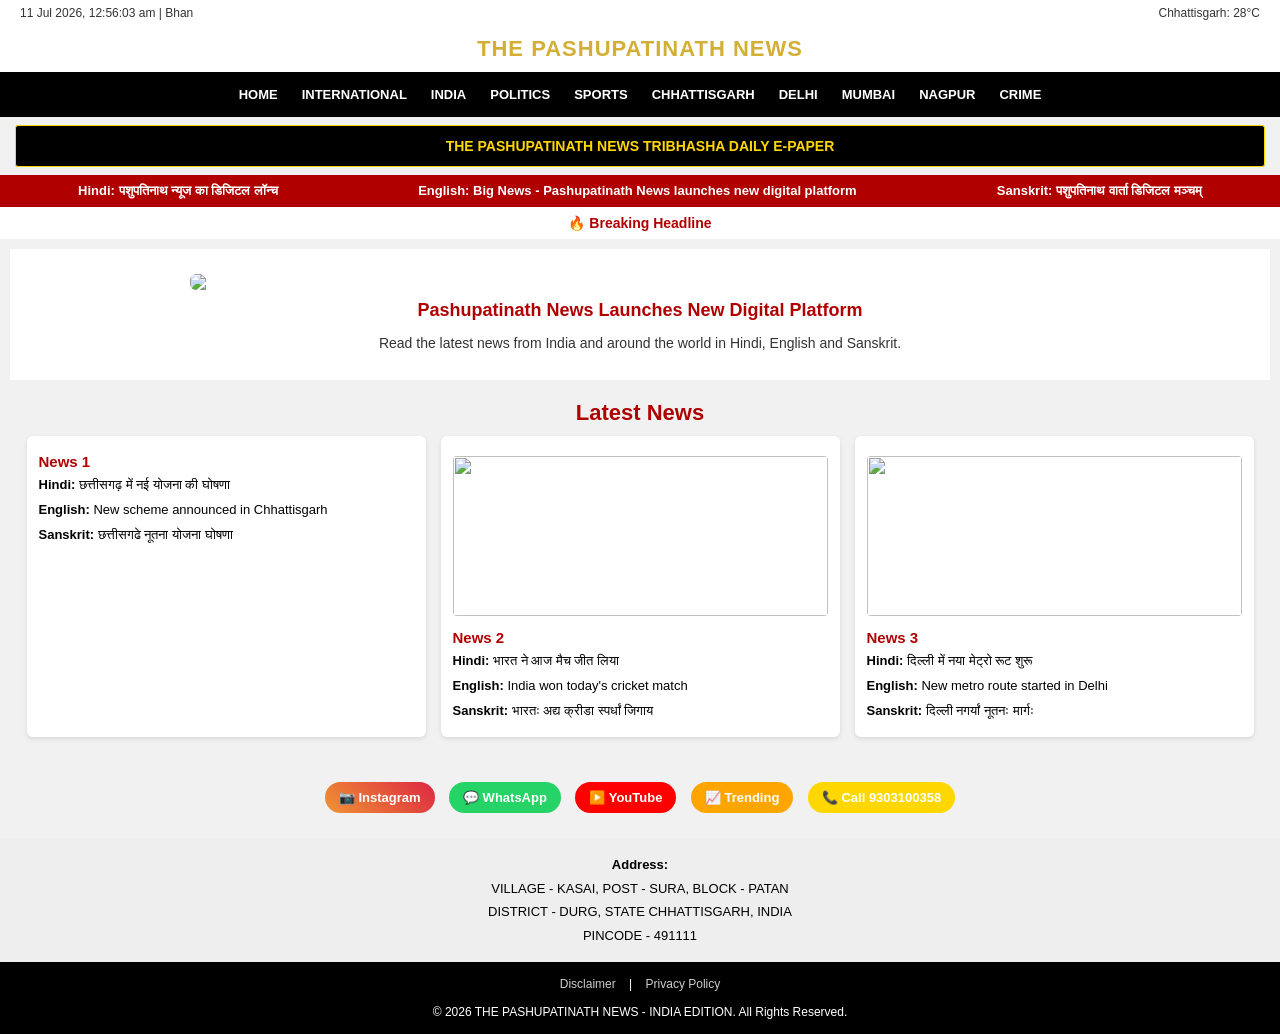
==== index.html @ 14a07876 "Refactor HTML structure and styles for news site" ====
<!DOCTYPE html>
<html lang="hi">
<head>
<meta charset="UTF-8">
<meta name="viewport" content="width=device-width, initial-scale=1.0">
<title>THE PASHUPATINATH NEWS</title>
<style>
body{margin:0; font-family:Arial, sans-serif; background:#f1f1f1;}
.top-bar{display:flex; justify-content:space-between; padding:6px 20px; font-size:12px; background:#fff; color:#333;}
.logo-bar{text-align:center; padding:10px; background:#fff;}
.logo{color:#D4AF37; font-weight:900; font-size:22px; letter-spacing:1px;}
.navbar{background:#000; display:flex; justify-content:center; flex-wrap:wrap; padding:5px 0;}
.navbar a{color:#fff; padding:10px 12px; text-decoration:none; font-size:13px; font-weight:bold;}
.navbar a:hover{background:#333;}

/* YE HI E-PAPER BUTTON HAI */
.epaper-btn{background:#000; color:#FFD700; text-align:center; padding:12px; margin:8px 15px; font-weight:bold; font-size:14px; border-radius:3px; cursor:pointer; text-decoration:none; display:block; border:1px solid #FFD700;}
.epaper-btn:hover{background:#222;}

.ticker{background:#B00000; color:#fff; padding:8px; display:flex; justify-content:space-around; font-size:13px; font-weight:bold; overflow:hidden;}
.breaking{background:#fff; text-align:center; padding:8px; font-weight:bold; color:#B00000; font-size:14px;}
.main-section{text-align:center; padding:15px; background:#fff; margin:10px;}
.main-img{width:95%; max-width:900px; margin:10px auto; display:block; border-radius:6px;}
.main-title{color:#B00000; font-size:18px; font-weight:bold; margin:10px 0;}
.main-desc{font-size:14px; color:#333;}

.latest-head{text-align:center; color:#B00000; font-size:22px; margin:20px 0 10px; font-weight:bold;}
.news-grid{display:flex; gap:15px; padding:0 15px 20px; flex-wrap:wrap; justify-content:center;}
.news-card{background:#fff; width:30%; min-width:280px; padding:12px; border-radius:6px; box-shadow:0 2px 5px rgba(0,0,0,0.1);}
.news-card h4{color:#B00000; margin:5px 0; font-size:15px;}
.news-card img{width:100%; height:160px; object-fit:cover; border-radius:4px; margin:8px 0;}
.news-card p{font-size:13px; line-height:1.6; margin:4px 0;}

.social-btns{text-align:center; margin:20px 0;}
.social-btns a{display:inline-block; margin:5px; padding:8px 14px; border-radius:20px; text-decoration:none; font-size:13px; color:#fff; font-weight:bold;}
.btn-insta{background:linear-gradient(45deg,#f09433,#dc2743);}
.btn-whatsapp{background:#25D366;}
.btn-youtube{background:#FF0000;}
.btn-trending{background:#FFA500; color:#000;}
.btn-call{background:#FFD700; color:#000;}

.address{background:#eee; text-align:center; padding:15px; font-size:13px; line-height:1.8;}
.footer{background:#000; color:#fff; text-align:center; padding:15px; font-size:12px;}
.footer a{color:#ccc; margin:0 10px; text-decoration:none;}
.footer a:hover{color:#fff;}
</style>
</head>
<body>

<div class="top-bar">
  <span>11 Jul 2026, 12:56:03 am | Bhan</span>
  <span>Chhattisgarh: 28°C</span>
</div>

<div class="logo-bar">
  <div class="logo">THE PASHUPATINATH NEWS</div>
</div>

<div class="navbar">
  <a href="#">HOME</a><a href="#">INTERNATIONAL</a><a href="#">INDIA</a><a href="#">POLITICS</a>
  <a href="#">SPORTS</a><a href="#">CHHATTISGARH</a><a href="#">DELHI</a><a href="#">MUMBAI</a>
  <a href="#">NAGPUR</a><a href="#">CRIME</a>
</div>

<!-- YAHI BUTTON HAI - ISSE EPAPER.HTML KHULEGA -->
<a href="epaper.html" class="epaper-btn">THE PASHUPATINATH NEWS TRIBHASHA DAILY E-PAPER</a>

<div class="ticker">
  <span>Hindi: पशुपतिनाथ न्यूज का डिजिटल लॉन्च</span>
  <span>English: Big News - Pashupatinath News launches new digital platform</span>
  <span>Sanskrit: पशुपतिनाथ वार्ता डिजिटल मञ्चम्</span>
</div>

<div class="breaking">🔥 Breaking Headline</div>

<div class="main-section">
  <img src="https://images.unsplash.com/photo-1447752875215-b2761acb3c5d?w=1200" class="main-img">
  <div class="main-title">Pashupatinath News Launches New Digital Platform</div>
  <p class="main-desc">Read the latest news from India and around the world in Hindi, English and Sanskrit.</p>
</div>

<div class="latest-head">Latest News</div>

<div class="news-grid">
  <div class="news-card">
    <h4>News 1</h4>
    <p><b>Hindi:</b> छत्तीसगढ़ में नई योजना की घोषणा</p>
    <p><b>English:</b> New scheme announced in Chhattisgarh</p>
    <p><b>Sanskrit:</b> छत्तीसगढे नूतना योजना घोषणा</p>
  </div>
  <div class="news-card">
    <img src="https://images.unsplash.com/photo-1461896836934-ffe607ba8211?w=600">
    <h4>News 2</h4>
    <p><b>Hindi:</b> भारत ने आज मैच जीत लिया</p>
    <p><b>English:</b> India won today's cricket match</p>
    <p><b>Sanskrit:</b> भारतः अद्य क्रीडा स्पर्धां जिगाय</p>
  </div>
  <div class="news-card">
    <img src="https://images.unsplash.com/photo-1486406146926-c627a92ad1ab?w=600">
    <h4>News 3</h4>
    <p><b>Hindi:</b> दिल्ली में नया मेट्रो रूट शुरू</p>
    <p><b>English:</b> New metro route started in Delhi</p>
    <p><b>Sanskrit:</b> दिल्ली नगर्यां नूतनः मार्गः</p>
  </div>
</div>

<div class="social-btns">
  <a href="https://www.instagram.com/aayush_vaishnav_1?igsh=Mm8yZXpuZ2l0c2pl" target="_blank" class="btn-insta">📷 Instagram</a>
  <a href="https://wa.me/919303100358" target="_blank" class="btn-whatsapp">💬 WhatsApp</a>
  <a href="https://youtube.com/@newsman-view?si=Nh7IP-4LoLaK4CqS" target="_blank" class="btn-youtube">▶️ YouTube</a>
  <a href="#" class="btn-trending">📈 Trending</a>
  <a href="tel:9303100358" class="btn-call">📞 Call 9303100358</a>
</div>

<div class="address">
  <b>Address:</b><br>
  VILLAGE - KASAI, POST - SURA, BLOCK - PATAN<br>
  DISTRICT - DURG, STATE CHHATTISGARH, INDIA<br>
  PINCODE - 491111
</div>

<div class="footer">
  <a href="#">Disclaimer</a> | <a href="#">Privacy Policy</a><br><br>
  © 2026 THE PASHUPATINATH NEWS - INDIA EDITION. All Rights Reserved.
</div>

</body>
</html>
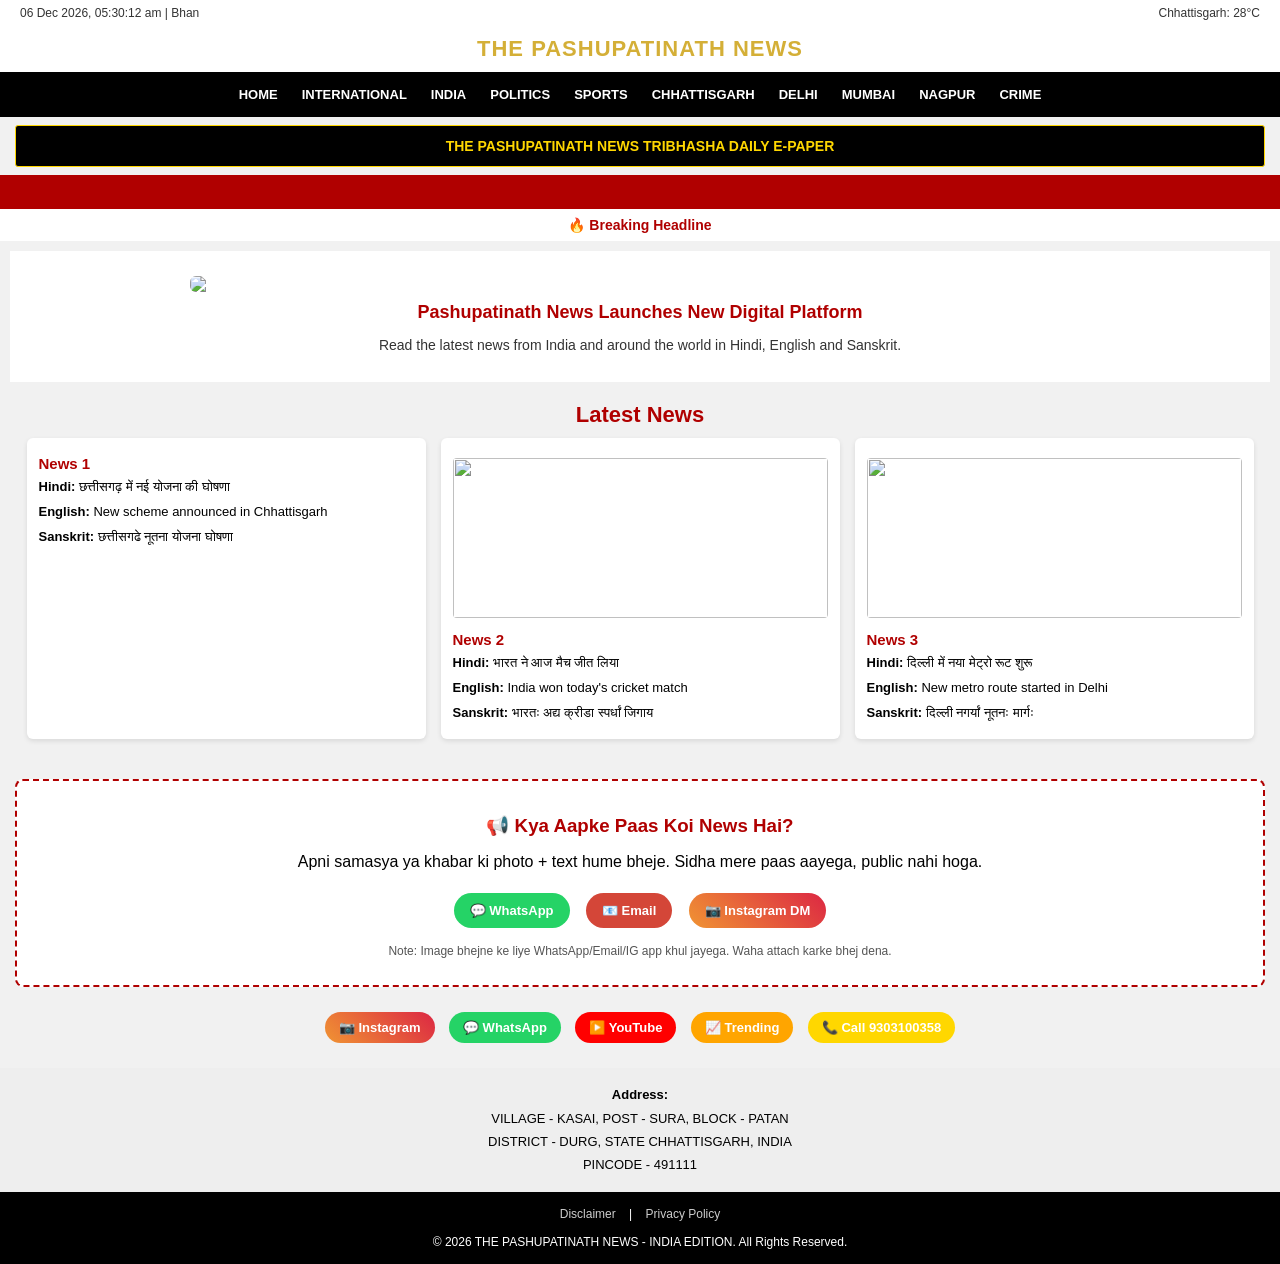
==== commit 3016aa24: "Refactor comments and add news tip section Updated comments and added a new tip section for news sub" ====
--- a/index.html
+++ b/index.html
@@ -13,11 +13,16 @@
 .navbar a{color:#fff; padding:10px 12px; text-decoration:none; font-size:13px; font-weight:bold;}
 .navbar a:hover{background:#333;}
 
-/* YE HI E-PAPER BUTTON HAI */
+/* E-PAPER BUTTON */
 .epaper-btn{background:#000; color:#FFD700; text-align:center; padding:12px; margin:8px 15px; font-weight:bold; font-size:14px; border-radius:3px; cursor:pointer; text-decoration:none; display:block; border:1px solid #FFD700;}
 .epaper-btn:hover{background:#222;}
 
-.ticker{background:#B00000; color:#fff; padding:8px; display:flex; justify-content:space-around; font-size:13px; font-weight:bold; overflow:hidden;}
+/* TICKER SLIDING */
+.ticker-wrap{background:#B00000; color:#fff; padding:8px; overflow:hidden; white-space:nowrap;}
+.ticker{ display:inline-block; padding-left:100%; animation:scroll 25s linear infinite;}
+@keyframes scroll{0%{transform:translate(0,0);}100%{transform:translate(-100%,0);}}
+.ticker span{margin:0 40px; font-size:13px; font-weight:bold;}
+
 .breaking{background:#fff; text-align:center; padding:8px; font-weight:bold; color:#B00000; font-size:14px;}
 .main-section{text-align:center; padding:15px; background:#fff; margin:10px;}
 .main-img{width:95%; max-width:900px; margin:10px auto; display:block; border-radius:6px;}
@@ -31,6 +36,15 @@
 .news-card img{width:100%; height:160px; object-fit:cover; border-radius:4px; margin:8px 0;}
 .news-card p{font-size:13px; line-height:1.6; margin:4px 0;}
 
+/* NEW TIP SECTION */
+.tip-box{background:#fff; margin:20px 15px; padding:15px; border:2px dashed #B00000; border-radius:8px; text-align:center;}
+.tip-box h3{color:#B00000; margin-bottom:10px;}
+.tip-btns a{display:inline-block; margin:6px; padding:10px 16px; border-radius:25px; text-decoration:none; font-weight:bold; font-size:13px; color:#fff;}
+.tip-whatsapp{background:#25D366;}
+.tip-email{background:#D44638;}
+.tip-insta{background:linear-gradient(45deg,#f09433,#dc2743);}
+.tip-note{font-size:12px; color:#555; margin-top:10px;}
+
 .social-btns{text-align:center; margin:20px 0;}
 .social-btns a{display:inline-block; margin:5px; padding:8px 14px; border-radius:20px; text-decoration:none; font-size:13px; color:#fff; font-weight:bold;}
 .btn-insta{background:linear-gradient(45deg,#f09433,#dc2743);}
@@ -42,13 +56,12 @@
 .address{background:#eee; text-align:center; padding:15px; font-size:13px; line-height:1.8;}
 .footer{background:#000; color:#fff; text-align:center; padding:15px; font-size:12px;}
 .footer a{color:#ccc; margin:0 10px; text-decoration:none;}
-.footer a:hover{color:#fff;}
 </style>
 </head>
 <body>
 
 <div class="top-bar">
-  <span>11 Jul 2026, 12:56:03 am | Bhan</span>
+  <span id="live-time">Loading...</span>
   <span>Chhattisgarh: 28°C</span>
 </div>
 
@@ -62,13 +75,16 @@
   <a href="#">NAGPUR</a><a href="#">CRIME</a>
 </div>
 
-<!-- YAHI BUTTON HAI - ISSE EPAPER.HTML KHULEGA -->
+<!-- E-PAPER BUTTON - YE EPAPER.HTML KHOLEGA -->
 <a href="epaper.html" class="epaper-btn">THE PASHUPATINATH NEWS TRIBHASHA DAILY E-PAPER</a>
 
-<div class="ticker">
-  <span>Hindi: पशुपतिनाथ न्यूज का डिजिटल लॉन्च</span>
-  <span>English: Big News - Pashupatinath News launches new digital platform</span>
-  <span>Sanskrit: पशुपतिनाथ वार्ता डिजिटल मञ्चम्</span>
+<!-- SLIDING TICKER -->
+<div class="ticker-wrap">
+  <div class="ticker">
+    <span>Hindi: पशुपतिनाथ न्यूज का डिजिटल लॉन्च</span>
+    <span>English: Big News - Pashupatinath News launches new digital platform</span>
+    <span>Sanskrit: पशुपतिनाथ वार्ता डिजिटल मञ्चम्</span>
+  </div>
 </div>
 
 <div class="breaking">🔥 Breaking Headline</div>
@@ -104,6 +120,18 @@
   </div>
 </div>
 
+<!-- NEW TIP/NEWS SECTION -->
+<div class="tip-box">
+  <h3>📢 Kya Aapke Paas Koi News Hai?</h3>
+  <p>Apni samasya ya khabar ki photo + text hume bheje. Sidha mere paas aayega, public nahi hoga.</p>
+  <div class="tip-btns">
+    <a href="https://wa.me/919303100358?text=Namaste%20Sir,%20Mere%20paas%20ek%20khabar/problem%20hai:" target="_blank" class="tip-whatsapp">💬 WhatsApp</a>
+    <a href="mailto:aklove012016@gmail.com?subject=News Tip for Pashupatinath News" class="tip-email">📧 Email</a>
+    <a href="https://www.instagram.com/aayush_vaishnav_1?igsh=Mm8yZXpuZ2l0c2pl" target="_blank" class="tip-insta">📷 Instagram DM</a>
+  </div>
+  <p class="tip-note">Note: Image bhejne ke liye WhatsApp/Email/IG app khul jayega. Waha attach karke bhej dena.</p>
+</div>
+
 <div class="social-btns">
   <a href="https://www.instagram.com/aayush_vaishnav_1?igsh=Mm8yZXpuZ2l0c2pl" target="_blank" class="btn-insta">📷 Instagram</a>
   <a href="https://wa.me/919303100358" target="_blank" class="btn-whatsapp">💬 WhatsApp</a>
@@ -124,5 +152,16 @@
   © 2026 THE PASHUPATINATH NEWS - INDIA EDITION. All Rights Reserved.
 </div>
 
+<script>
+// LIVE TIME
+function updateTime(){
+  const now = new Date();
+  const options = { day: '2-digit', month: 'short', year: 'numeric', hour: '2-digit', minute:'2-digit', second:'2-digit', hour12:true };
+  document.getElementById('live-time').innerText = now.toLocaleString('en-IN', options) + ' | Bhan';
+}
+setInterval(updateTime, 1000);
+updateTime();
+</script>
+
 </body>
 </html>
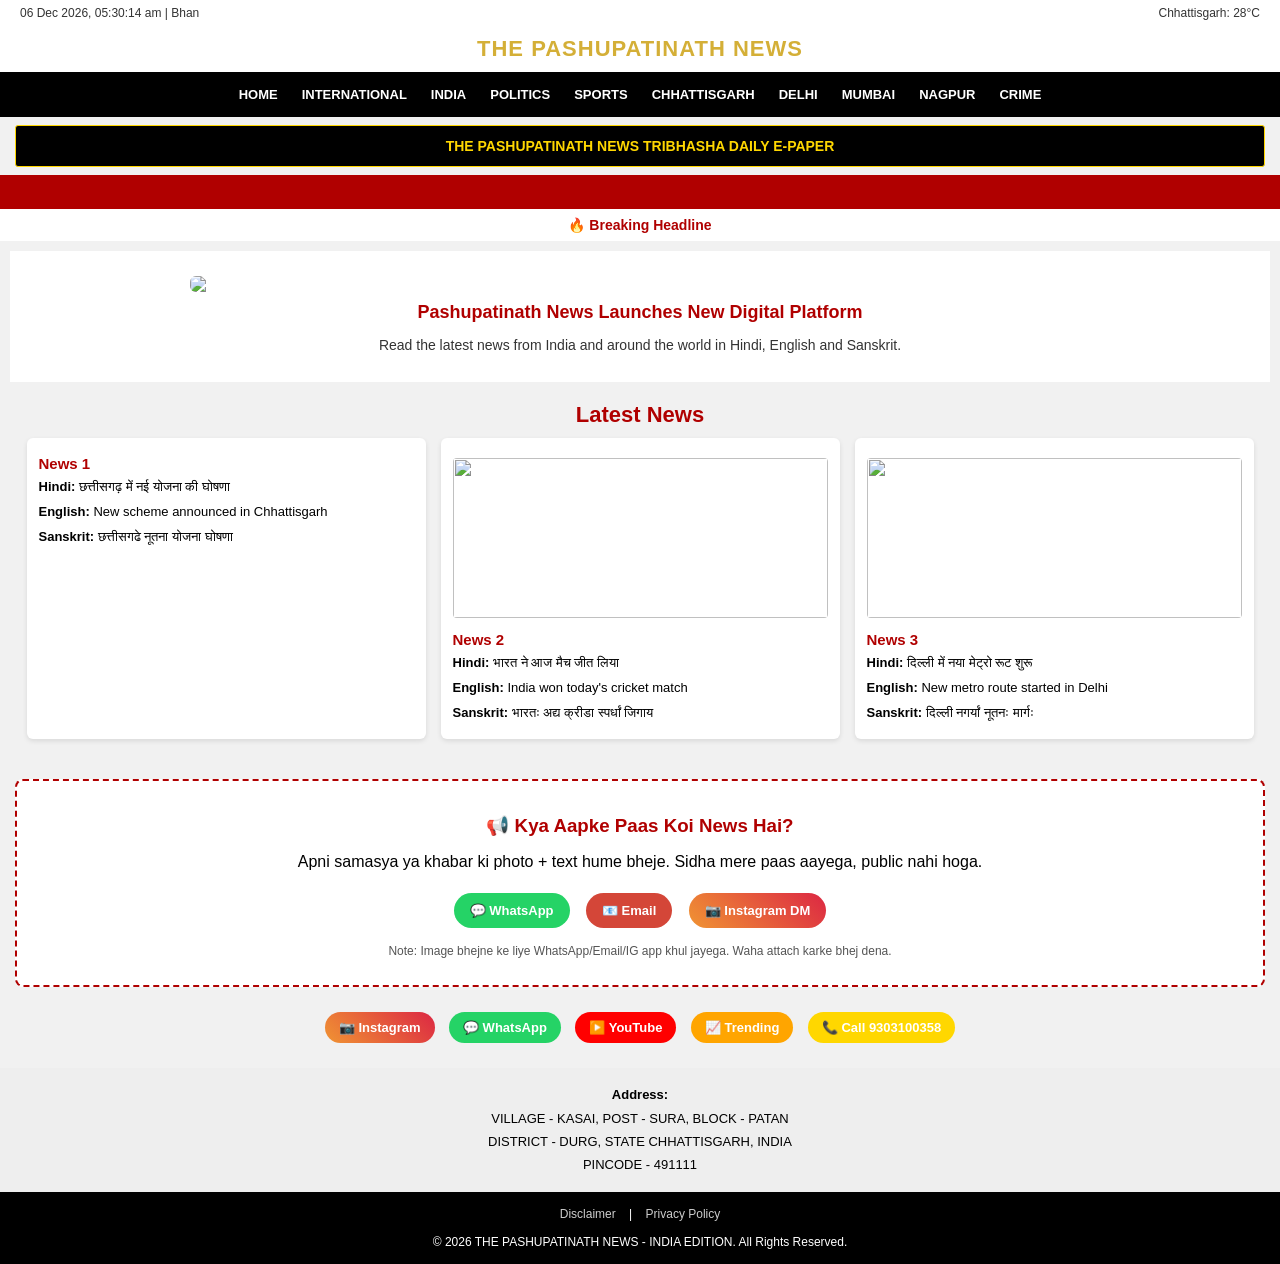
==== commit 9a1483fb: "Enhance OG tags and update sliding ticker content Updated the OG tags for better link previews and m" ====
--- a/index.html
+++ b/index.html
@@ -4,6 +4,17 @@
 <meta charset="UTF-8">
 <meta name="viewport" content="width=device-width, initial-scale=1.0">
 <title>THE PASHUPATINATH NEWS</title>
+
+<!-- ===== OG TAGS FOR LINK PREVIEW ===== -->
+<meta property="og:site_name" content="THE PASHUPATINATH NEWS" />
+<meta property="og:title" content="THE PASHUPATINATH NEWS - Hindi, English, Sanskrit" />
+<meta property="og:description" content="राष्ट्र एवं सच के प्रति समर्पित | Committed to Nation & Truth | राष्ट्रस्य सत्यस्य च प्रति समर्पितः" />
+<meta property="og:image" content="https://pashupatinath-news.github.io/thepashupatinathnews/images/logo-og.jpg" />
+<meta property="og:url" content="https://pashupatinath-news.github.io/thepashupatinathnews/" />
+<meta property="og:type" content="website" />
+<meta name="twitter:card" content="summary_large_image" />
+<!-- ==================================== -->
+
 <style>
 body{margin:0; font-family:Arial, sans-serif; background:#f1f1f1;}
 .top-bar{display:flex; justify-content:space-between; padding:6px 20px; font-size:12px; background:#fff; color:#333;}
@@ -81,9 +92,9 @@
 <!-- SLIDING TICKER -->
 <div class="ticker-wrap">
   <div class="ticker">
-    <span>Hindi: पशुपतिनाथ न्यूज का डिजिटल लॉन्च</span>
-    <span>English: Big News - Pashupatinath News launches new digital platform</span>
-    <span>Sanskrit: पशुपतिनाथ वार्ता डिजिटल मञ्चम्</span>
+    <span>Hindi: द पशुपतिनाथ न्यूज का शुभारंभ - राष्ट्र एवं सच के प्रति समर्पित</span>
+    <span>English: Launch of The Pashupatinath News - Committed to Nation & Truth</span>
+    <span>Sanskrit: द पशुपतिनाथ वार्ता शुभारम्भः - राष्ट्रस्य सत्यस्य च प्रति समर्पितः</span>
   </div>
 </div>
 
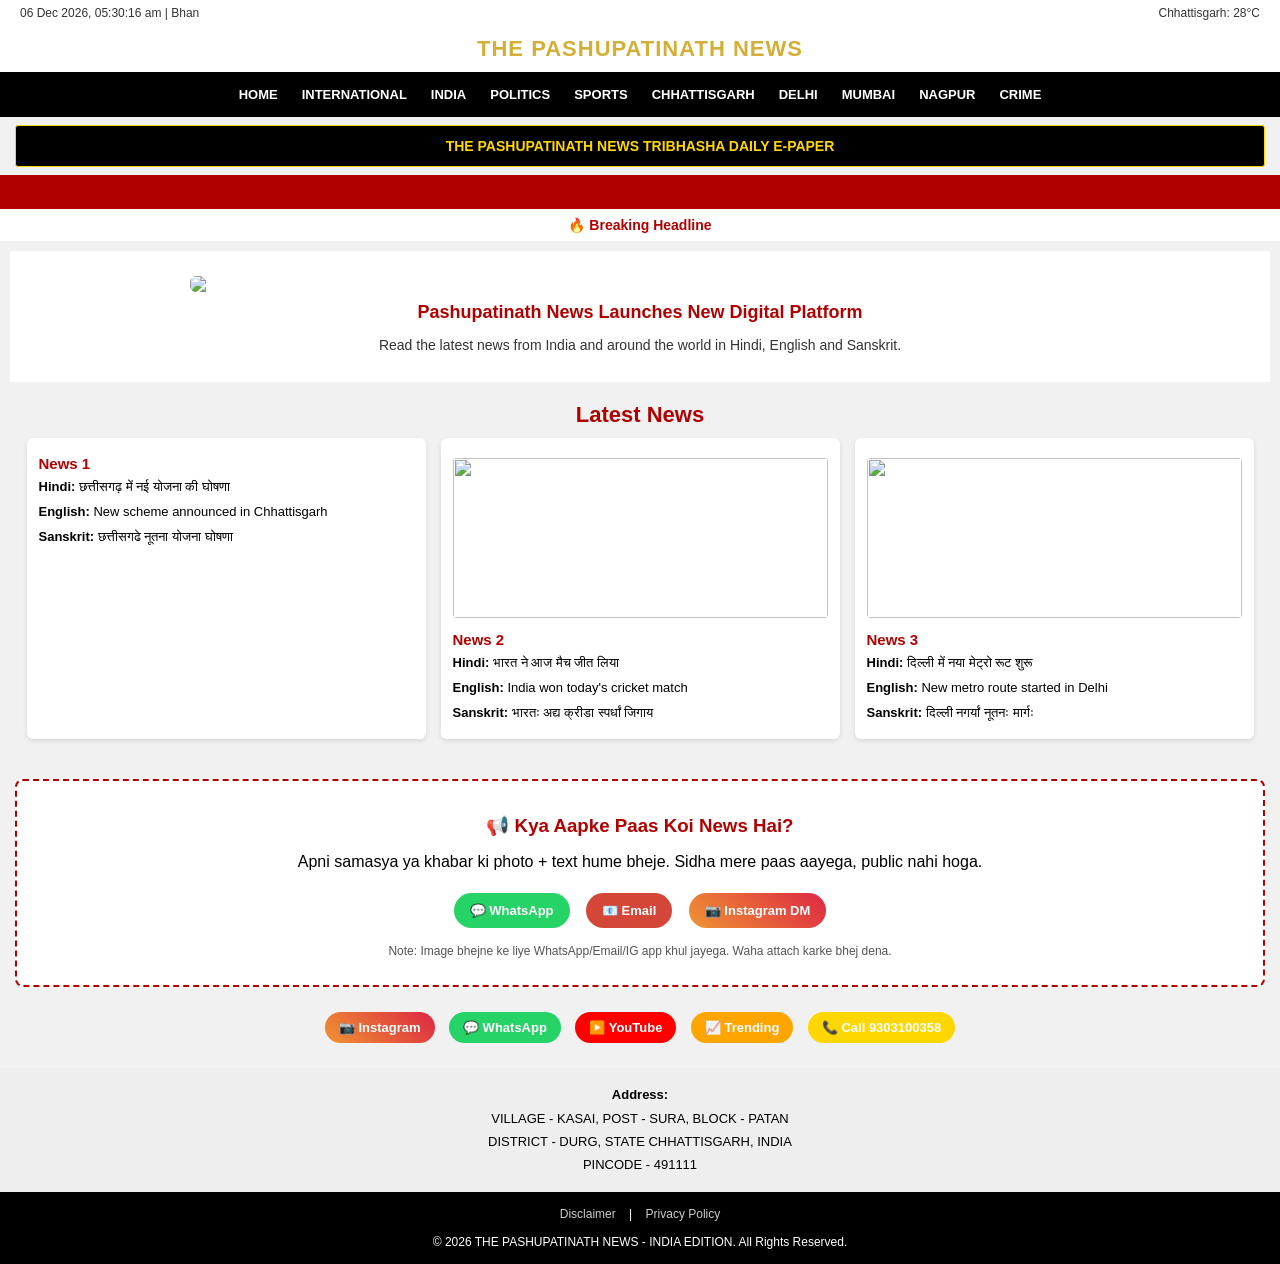
==== commit ba44974a: "Update Open Graph image URL in index.html" ====
--- a/index.html
+++ b/index.html
@@ -9,7 +9,7 @@
 <meta property="og:site_name" content="THE PASHUPATINATH NEWS" />
 <meta property="og:title" content="THE PASHUPATINATH NEWS - Hindi, English, Sanskrit" />
 <meta property="og:description" content="राष्ट्र एवं सच के प्रति समर्पित | Committed to Nation & Truth | राष्ट्रस्य सत्यस्य च प्रति समर्पितः" />
-<meta property="og:image" content="https://pashupatinath-news.github.io/thepashupatinathnews/images/logo-og.jpg" />
+<meta property="og:image" content="https://pashupatinath-news.github.io/thepashupatinathnews/logo-og.jpg" />
 <meta property="og:url" content="https://pashupatinath-news.github.io/thepashupatinathnews/" />
 <meta property="og:type" content="website" />
 <meta name="twitter:card" content="summary_large_image" />
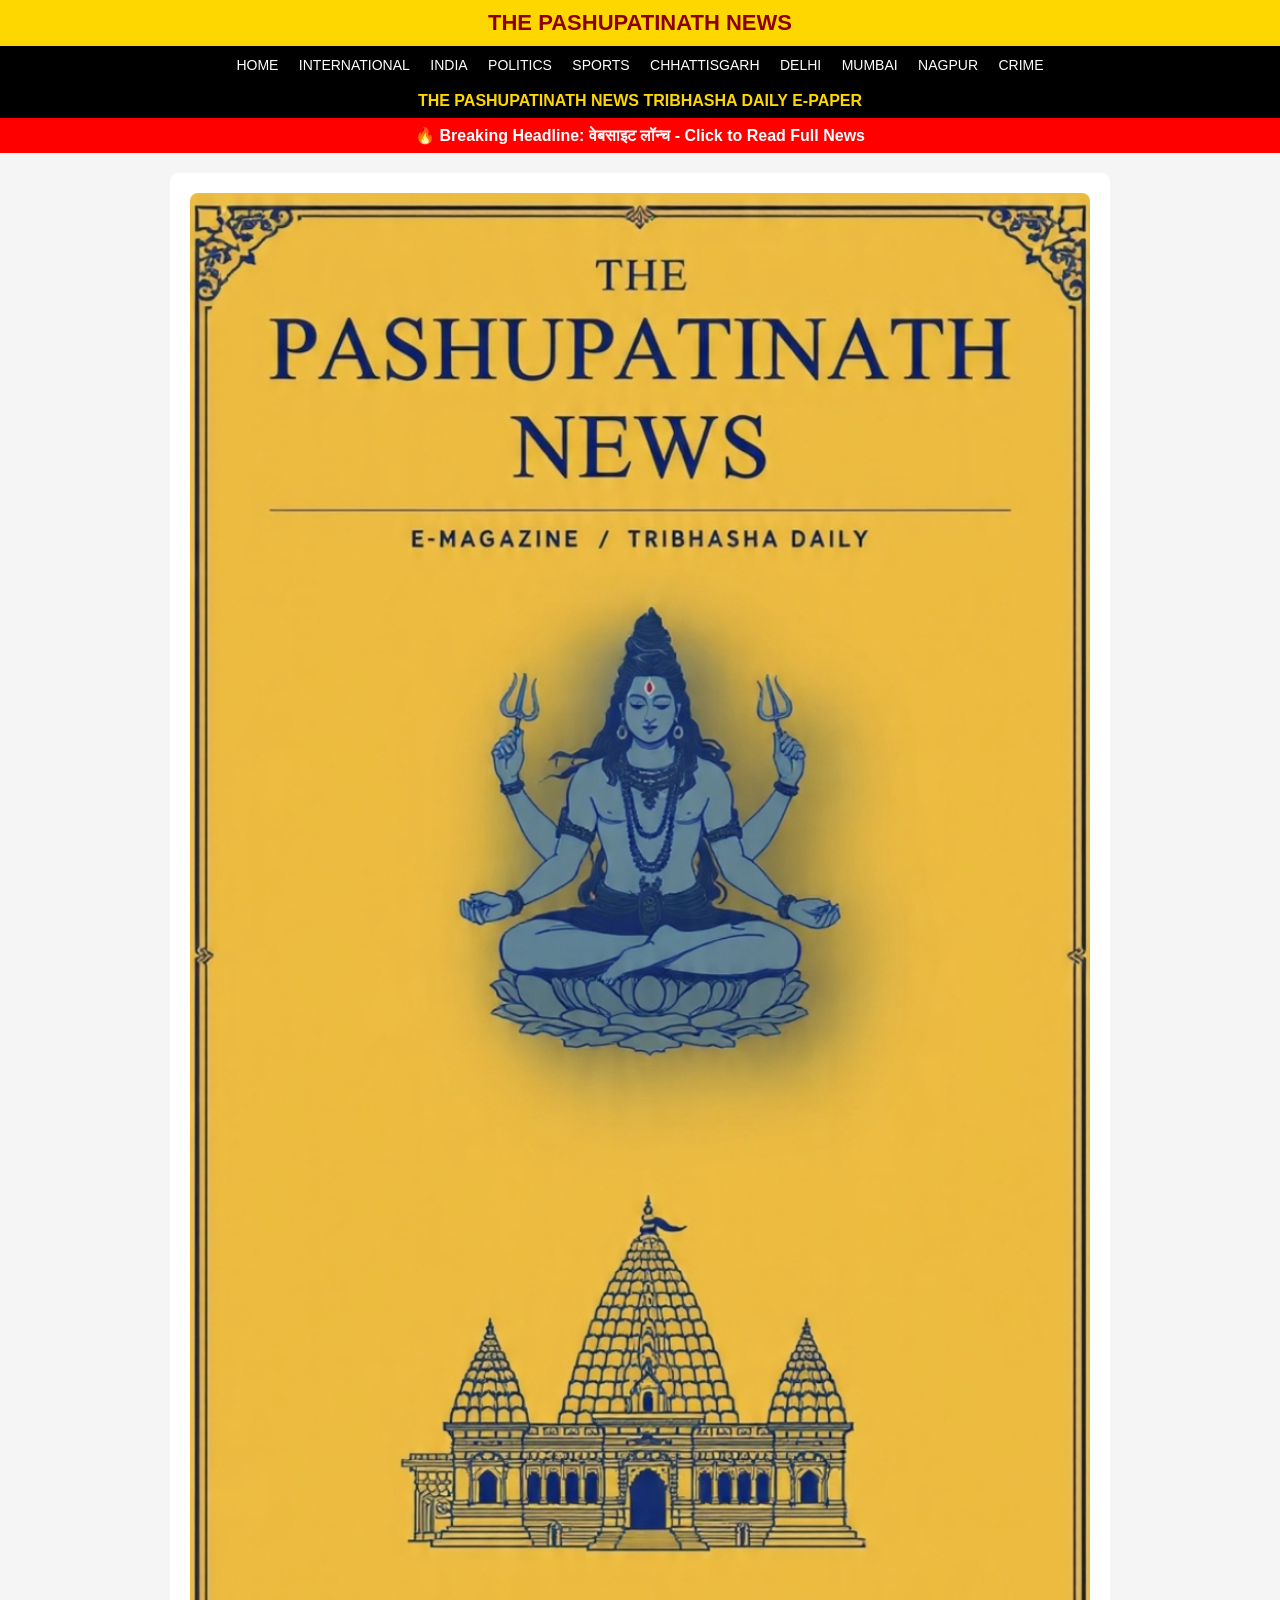
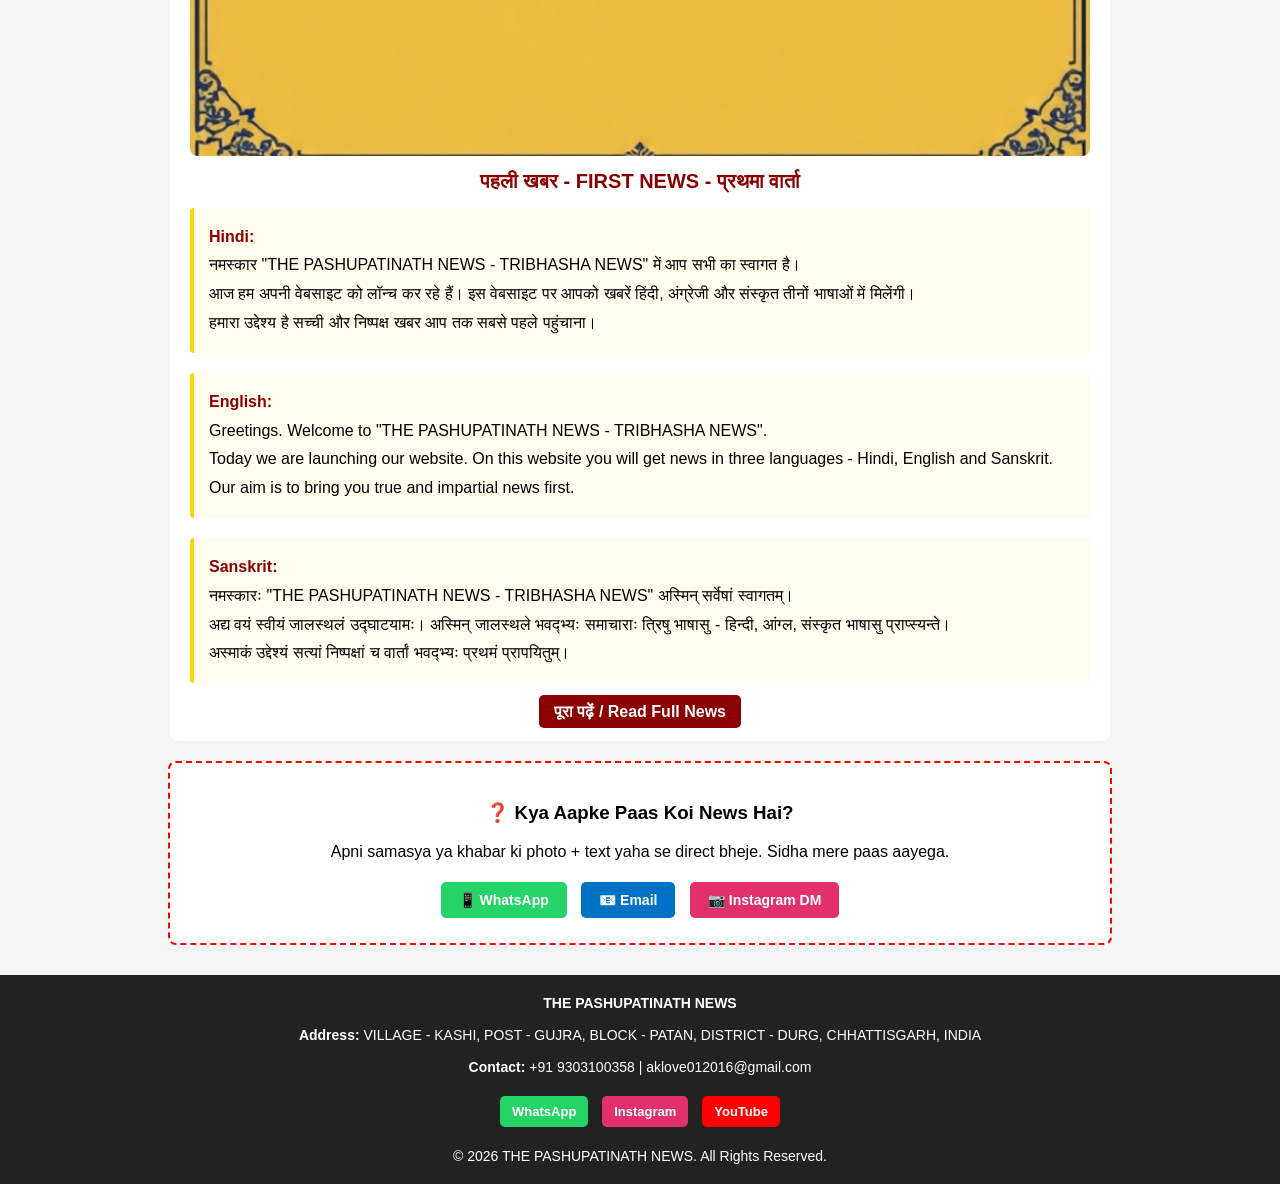
==== commit b797cfd8: "Revise index.html for improved layout and content Updated the structure and content of the index.htm" ====
--- a/index.html
+++ b/index.html
@@ -1,178 +1,103 @@
 <!DOCTYPE html>
 <html lang="hi">
 <head>
-<meta charset="UTF-8">
-<meta name="viewport" content="width=device-width, initial-scale=1.0">
-<title>THE PASHUPATINATH NEWS</title>
-
-<!-- ===== OG TAGS FOR LINK PREVIEW ===== -->
-<meta property="og:site_name" content="THE PASHUPATINATH NEWS" />
-<meta property="og:title" content="THE PASHUPATINATH NEWS - Hindi, English, Sanskrit" />
-<meta property="og:description" content="राष्ट्र एवं सच के प्रति समर्पित | Committed to Nation & Truth | राष्ट्रस्य सत्यस्य च प्रति समर्पितः" />
-<meta property="og:image" content="https://pashupatinath-news.github.io/thepashupatinathnews/logo-og.jpg" />
-<meta property="og:url" content="https://pashupatinath-news.github.io/thepashupatinathnews/" />
-<meta property="og:type" content="website" />
-<meta name="twitter:card" content="summary_large_image" />
-<!-- ==================================== -->
-
-<style>
-body{margin:0; font-family:Arial, sans-serif; background:#f1f1f1;}
-.top-bar{display:flex; justify-content:space-between; padding:6px 20px; font-size:12px; background:#fff; color:#333;}
-.logo-bar{text-align:center; padding:10px; background:#fff;}
-.logo{color:#D4AF37; font-weight:900; font-size:22px; letter-spacing:1px;}
-.navbar{background:#000; display:flex; justify-content:center; flex-wrap:wrap; padding:5px 0;}
-.navbar a{color:#fff; padding:10px 12px; text-decoration:none; font-size:13px; font-weight:bold;}
-.navbar a:hover{background:#333;}
-
-/* E-PAPER BUTTON */
-.epaper-btn{background:#000; color:#FFD700; text-align:center; padding:12px; margin:8px 15px; font-weight:bold; font-size:14px; border-radius:3px; cursor:pointer; text-decoration:none; display:block; border:1px solid #FFD700;}
-.epaper-btn:hover{background:#222;}
-
-/* TICKER SLIDING */
-.ticker-wrap{background:#B00000; color:#fff; padding:8px; overflow:hidden; white-space:nowrap;}
-.ticker{ display:inline-block; padding-left:100%; animation:scroll 25s linear infinite;}
-@keyframes scroll{0%{transform:translate(0,0);}100%{transform:translate(-100%,0);}}
-.ticker span{margin:0 40px; font-size:13px; font-weight:bold;}
-
-.breaking{background:#fff; text-align:center; padding:8px; font-weight:bold; color:#B00000; font-size:14px;}
-.main-section{text-align:center; padding:15px; background:#fff; margin:10px;}
-.main-img{width:95%; max-width:900px; margin:10px auto; display:block; border-radius:6px;}
-.main-title{color:#B00000; font-size:18px; font-weight:bold; margin:10px 0;}
-.main-desc{font-size:14px; color:#333;}
-
-.latest-head{text-align:center; color:#B00000; font-size:22px; margin:20px 0 10px; font-weight:bold;}
-.news-grid{display:flex; gap:15px; padding:0 15px 20px; flex-wrap:wrap; justify-content:center;}
-.news-card{background:#fff; width:30%; min-width:280px; padding:12px; border-radius:6px; box-shadow:0 2px 5px rgba(0,0,0,0.1);}
-.news-card h4{color:#B00000; margin:5px 0; font-size:15px;}
-.news-card img{width:100%; height:160px; object-fit:cover; border-radius:4px; margin:8px 0;}
-.news-card p{font-size:13px; line-height:1.6; margin:4px 0;}
-
-/* NEW TIP SECTION */
-.tip-box{background:#fff; margin:20px 15px; padding:15px; border:2px dashed #B00000; border-radius:8px; text-align:center;}
-.tip-box h3{color:#B00000; margin-bottom:10px;}
-.tip-btns a{display:inline-block; margin:6px; padding:10px 16px; border-radius:25px; text-decoration:none; font-weight:bold; font-size:13px; color:#fff;}
-.tip-whatsapp{background:#25D366;}
-.tip-email{background:#D44638;}
-.tip-insta{background:linear-gradient(45deg,#f09433,#dc2743);}
-.tip-note{font-size:12px; color:#555; margin-top:10px;}
-
-.social-btns{text-align:center; margin:20px 0;}
-.social-btns a{display:inline-block; margin:5px; padding:8px 14px; border-radius:20px; text-decoration:none; font-size:13px; color:#fff; font-weight:bold;}
-.btn-insta{background:linear-gradient(45deg,#f09433,#dc2743);}
-.btn-whatsapp{background:#25D366;}
-.btn-youtube{background:#FF0000;}
-.btn-trending{background:#FFA500; color:#000;}
-.btn-call{background:#FFD700; color:#000;}
-
-.address{background:#eee; text-align:center; padding:15px; font-size:13px; line-height:1.8;}
-.footer{background:#000; color:#fff; text-align:center; padding:15px; font-size:12px;}
-.footer a{color:#ccc; margin:0 10px; text-decoration:none;}
-</style>
+  <meta charset="UTF-8">
+  <meta name="viewport" content="width=device-width, initial-scale=1.0">
+  <title>THE PASHUPATINATH NEWS - TRIBHASHA NEWS</title>
+  <style>
+    body { font-family: Arial, sans-serif; margin:0; padding:0; background:#f5f5f5; }
+    header { background:#FFD700; padding:10px; text-align:center; color:#8B0000; font-weight:bold; font-size:22px; }
+    nav { background:#000; padding:10px; text-align:center; }
+    nav a { color:#fff; margin:0 8px; text-decoration:none; font-size:14px; }
+    .epaper { background:#000; color:#FFD700; text-align:center; padding:8px; font-weight:bold; }
+    .breaking { background:red; color:#fff; text-align:center; padding:8px; font-weight:bold; }
+    .breaking a { color:#fff; text-decoration:none; }
+    .breaking a:hover { text-decoration:underline; }
+    .container { max-width:900px; margin:20px auto; background:#fff; padding:20px; border-radius:8px; }
+    .main-news img { width:100%; border-radius:8px; }
+    .news-title { text-align:center; color:#8B0000; margin-top:10px; font-size:20px; font-weight:bold; }
+    .news-content { margin-top:15px; line-height:1.8; }
+    .lang { margin-bottom:20px; padding:15px; border-left:4px solid #FFD700; background:#fffdf0; border-radius:4px; }
+    .lang b { color:#8B0000; font-size:16px; }
+    .read-more { text-align:center; margin-top:15px; }
+    .read-more a { background:#8B0000; color:#fff; padding:8px 15px; border-radius:5px; text-decoration:none; font-weight:bold; }
+    .contact-box { background:#fff; max-width:900px; margin:20px auto; padding:20px; border:2px dashed red; border-radius:8px; text-align:center; }
+    .contact-btns a { display:inline-block; margin:5px; padding:10px 18px; border-radius:5px; color:#fff; text-decoration:none; font-weight:bold; font-size:14px; }
+    .whatsapp { background:#25D366; } .email { background:#0072C6; } .insta { background:#E1306C; } .youtube { background:#FF0000; }
+    footer { background:#222; color:#fff; text-align:center; padding:20px; margin-top:30px; font-size:14px; }
+    .social-footer a { display:inline-block; margin:5px; padding:8px 12px; border-radius:5px; color:#fff; text-decoration:none; font-size:13px; font-weight:bold; }
+  </style>
 </head>
 <body>
 
-<div class="top-bar">
-  <span id="live-time">Loading...</span>
-  <span>Chhattisgarh: 28°C</span>
-</div>
+<header>THE PASHUPATINATH NEWS</header>
 
-<div class="logo-bar">
-  <div class="logo">THE PASHUPATINATH NEWS</div>
-</div>
+<nav>
+  <a href="#">HOME</a> <a href="#">INTERNATIONAL</a> <a href="#">INDIA</a> 
+  <a href="#">POLITICS</a> <a href="#">SPORTS</a> <a href="#">CHHATTISGARH</a>
+  <a href="#">DELHI</a> <a href="#">MUMBAI</a> <a href="#">NAGPUR</a> <a href="#">CRIME</a>
+</nav>
 
-<div class="navbar">
-  <a href="#">HOME</a><a href="#">INTERNATIONAL</a><a href="#">INDIA</a><a href="#">POLITICS</a>
-  <a href="#">SPORTS</a><a href="#">CHHATTISGARH</a><a href="#">DELHI</a><a href="#">MUMBAI</a>
-  <a href="#">NAGPUR</a><a href="#">CRIME</a>
-</div>
+<div class="epaper">THE PASHUPATINATH NEWS TRIBHASHA DAILY E-PAPER</div>
+<div class="breaking"><a href="news1.html">🔥 Breaking Headline: वेबसाइट लॉन्च - Click to Read Full News</a></div>
 
-<!-- E-PAPER BUTTON - YE EPAPER.HTML KHOLEGA -->
-<a href="epaper.html" class="epaper-btn">THE PASHUPATINATH NEWS TRIBHASHA DAILY E-PAPER</a>
+<div class="container">
+  <div class="main-news">
+    <img src="news1.jpg1" alt="पहली खबर">
+    <div class="news-title">पहली खबर - FIRST NEWS - प्रथमा वार्ता</div>
+    
+    <div class="news-content">
+      <div class="lang">
+        <b>Hindi:</b><br>
+        नमस्कार "THE PASHUPATINATH NEWS - TRIBHASHA NEWS" में आप सभी का स्वागत है। <br>
+        आज हम अपनी वेबसाइट को लॉन्च कर रहे हैं। इस वेबसाइट पर आपको खबरें हिंदी, अंग्रेजी और संस्कृत तीनों भाषाओं में मिलेंगी। <br>
+        हमारा उद्देश्य है सच्ची और निष्पक्ष खबर आप तक सबसे पहले पहुंचाना।
+      </div>
 
-<!-- SLIDING TICKER -->
-<div class="ticker-wrap">
-  <div class="ticker">
-    <span>Hindi: द पशुपतिनाथ न्यूज का शुभारंभ - राष्ट्र एवं सच के प्रति समर्पित</span>
-    <span>English: Launch of The Pashupatinath News - Committed to Nation & Truth</span>
-    <span>Sanskrit: द पशुपतिनाथ वार्ता शुभारम्भः - राष्ट्रस्य सत्यस्य च प्रति समर्पितः</span>
+      <div class="lang">
+        <b>English:</b><br>
+        Greetings. Welcome to "THE PASHUPATINATH NEWS - TRIBHASHA NEWS". <br>
+        Today we are launching our website. On this website you will get news in three languages - Hindi, English and Sanskrit. <br>
+        Our aim is to bring you true and impartial news first.
+      </div>
+
+      <div class="lang">
+        <b>Sanskrit:</b><br>
+        नमस्कारः "THE PASHUPATINATH NEWS - TRIBHASHA NEWS" अस्मिन् सर्वेषां स्वागतम्। <br>
+        अद्य वयं स्वीयं जालस्थलं उद्घाटयामः। अस्मिन् जालस्थले भवद्भ्यः समाचाराः त्रिषु भाषासु - हिन्दी, आंग्ल, संस्कृत भाषासु प्राप्स्यन्ते। <br>
+        अस्माकं उद्देश्यं सत्यां निष्पक्षां च वार्तां भवद्भ्यः प्रथमं प्रापयितुम्।
+      </div>
+    </div>
+
+    <div class="read-more">
+      <a href="news1.html">पूरा पढ़ें / Read Full News</a>
+    </div>
   </div>
 </div>
 
-<div class="breaking">🔥 Breaking Headline</div>
-
-<div class="main-section">
-  <img src="https://images.unsplash.com/photo-1447752875215-b2761acb3c5d?w=1200" class="main-img">
-  <div class="main-title">Pashupatinath News Launches New Digital Platform</div>
-  <p class="main-desc">Read the latest news from India and around the world in Hindi, English and Sanskrit.</p>
-</div>
-
-<div class="latest-head">Latest News</div>
-
-<div class="news-grid">
-  <div class="news-card">
-    <h4>News 1</h4>
-    <p><b>Hindi:</b> छत्तीसगढ़ में नई योजना की घोषणा</p>
-    <p><b>English:</b> New scheme announced in Chhattisgarh</p>
-    <p><b>Sanskrit:</b> छत्तीसगढे नूतना योजना घोषणा</p>
-  </div>
-  <div class="news-card">
-    <img src="https://images.unsplash.com/photo-1461896836934-ffe607ba8211?w=600">
-    <h4>News 2</h4>
-    <p><b>Hindi:</b> भारत ने आज मैच जीत लिया</p>
-    <p><b>English:</b> India won today's cricket match</p>
-    <p><b>Sanskrit:</b> भारतः अद्य क्रीडा स्पर्धां जिगाय</p>
-  </div>
-  <div class="news-card">
-    <img src="https://images.unsplash.com/photo-1486406146926-c627a92ad1ab?w=600">
-    <h4>News 3</h4>
-    <p><b>Hindi:</b> दिल्ली में नया मेट्रो रूट शुरू</p>
-    <p><b>English:</b> New metro route started in Delhi</p>
-    <p><b>Sanskrit:</b> दिल्ली नगर्यां नूतनः मार्गः</p>
+<div class="contact-box">
+  <h3>❓ Kya Aapke Paas Koi News Hai?</h3>
+  <p>Apni samasya ya khabar ki photo + text yaha se direct bheje. Sidha mere paas aayega.</p>
+  <div class="contact-btns">
+    <a href="https://wa.me/919303100358" class="whatsapp">📱 WhatsApp</a>
+    <a href="mailto:aklove012016@gmail.com" class="email">📧 Email</a>
+    <a href="https://www.instagram.com/aayush_vaishnav_1?igsh=Mm8yZXpuZ2l0c2pl" class="insta">📷 Instagram DM</a>
   </div>
 </div>
 
-<!-- NEW TIP/NEWS SECTION -->
-<div class="tip-box">
-  <h3>📢 Kya Aapke Paas Koi News Hai?</h3>
-  <p>Apni samasya ya khabar ki photo + text hume bheje. Sidha mere paas aayega, public nahi hoga.</p>
-  <div class="tip-btns">
-    <a href="https://wa.me/919303100358?text=Namaste%20Sir,%20Mere%20paas%20ek%20khabar/problem%20hai:" target="_blank" class="tip-whatsapp">💬 WhatsApp</a>
-    <a href="mailto:aklove012016@gmail.com?subject=News Tip for Pashupatinath News" class="tip-email">📧 Email</a>
-    <a href="https://www.instagram.com/aayush_vaishnav_1?igsh=Mm8yZXpuZ2l0c2pl" target="_blank" class="tip-insta">📷 Instagram DM</a>
+<footer>
+  <b>THE PASHUPATINATH NEWS</b><br><br>
+  <b>Address:</b> VILLAGE - KASHI, POST - GUJRA, BLOCK - PATAN, DISTRICT - DURG, CHHATTISGARH, INDIA<br><br>
+  <b>Contact:</b> +91 9303100358 | aklove012016@gmail.com<br><br>
+  
+  <div class="social-footer">
+    <a href="https://wa.me/919303100358" class="whatsapp">WhatsApp</a>
+    <a href="https://www.instagram.com/aayush_vaishnav_1?igsh=Mm8yZXpuZ2l0c2pl" class="insta">Instagram</a>
+    <a href="https://youtube.com/@newsman-view?si=_xOkvRZUi5VKEhFP" class="youtube">YouTube</a>
   </div>
-  <p class="tip-note">Note: Image bhejne ke liye WhatsApp/Email/IG app khul jayega. Waha attach karke bhej dena.</p>
-</div>
-
-<div class="social-btns">
-  <a href="https://www.instagram.com/aayush_vaishnav_1?igsh=Mm8yZXpuZ2l0c2pl" target="_blank" class="btn-insta">📷 Instagram</a>
-  <a href="https://wa.me/919303100358" target="_blank" class="btn-whatsapp">💬 WhatsApp</a>
-  <a href="https://youtube.com/@newsman-view?si=Nh7IP-4LoLaK4CqS" target="_blank" class="btn-youtube">▶️ YouTube</a>
-  <a href="#" class="btn-trending">📈 Trending</a>
-  <a href="tel:9303100358" class="btn-call">📞 Call 9303100358</a>
-</div>
-
-<div class="address">
-  <b>Address:</b><br>
-  VILLAGE - KASAI, POST - SURA, BLOCK - PATAN<br>
-  DISTRICT - DURG, STATE CHHATTISGARH, INDIA<br>
-  PINCODE - 491111
-</div>
-
-<div class="footer">
-  <a href="#">Disclaimer</a> | <a href="#">Privacy Policy</a><br><br>
-  © 2026 THE PASHUPATINATH NEWS - INDIA EDITION. All Rights Reserved.
-</div>
-
-<script>
-// LIVE TIME
-function updateTime(){
-  const now = new Date();
-  const options = { day: '2-digit', month: 'short', year: 'numeric', hour: '2-digit', minute:'2-digit', second:'2-digit', hour12:true };
-  document.getElementById('live-time').innerText = now.toLocaleString('en-IN', options) + ' | Bhan';
-}
-setInterval(updateTime, 1000);
-updateTime();
-</script>
+  <br>
+  © 2026 THE PASHUPATINATH NEWS. All Rights Reserved.
+</footer>
 
 </body>
 </html>
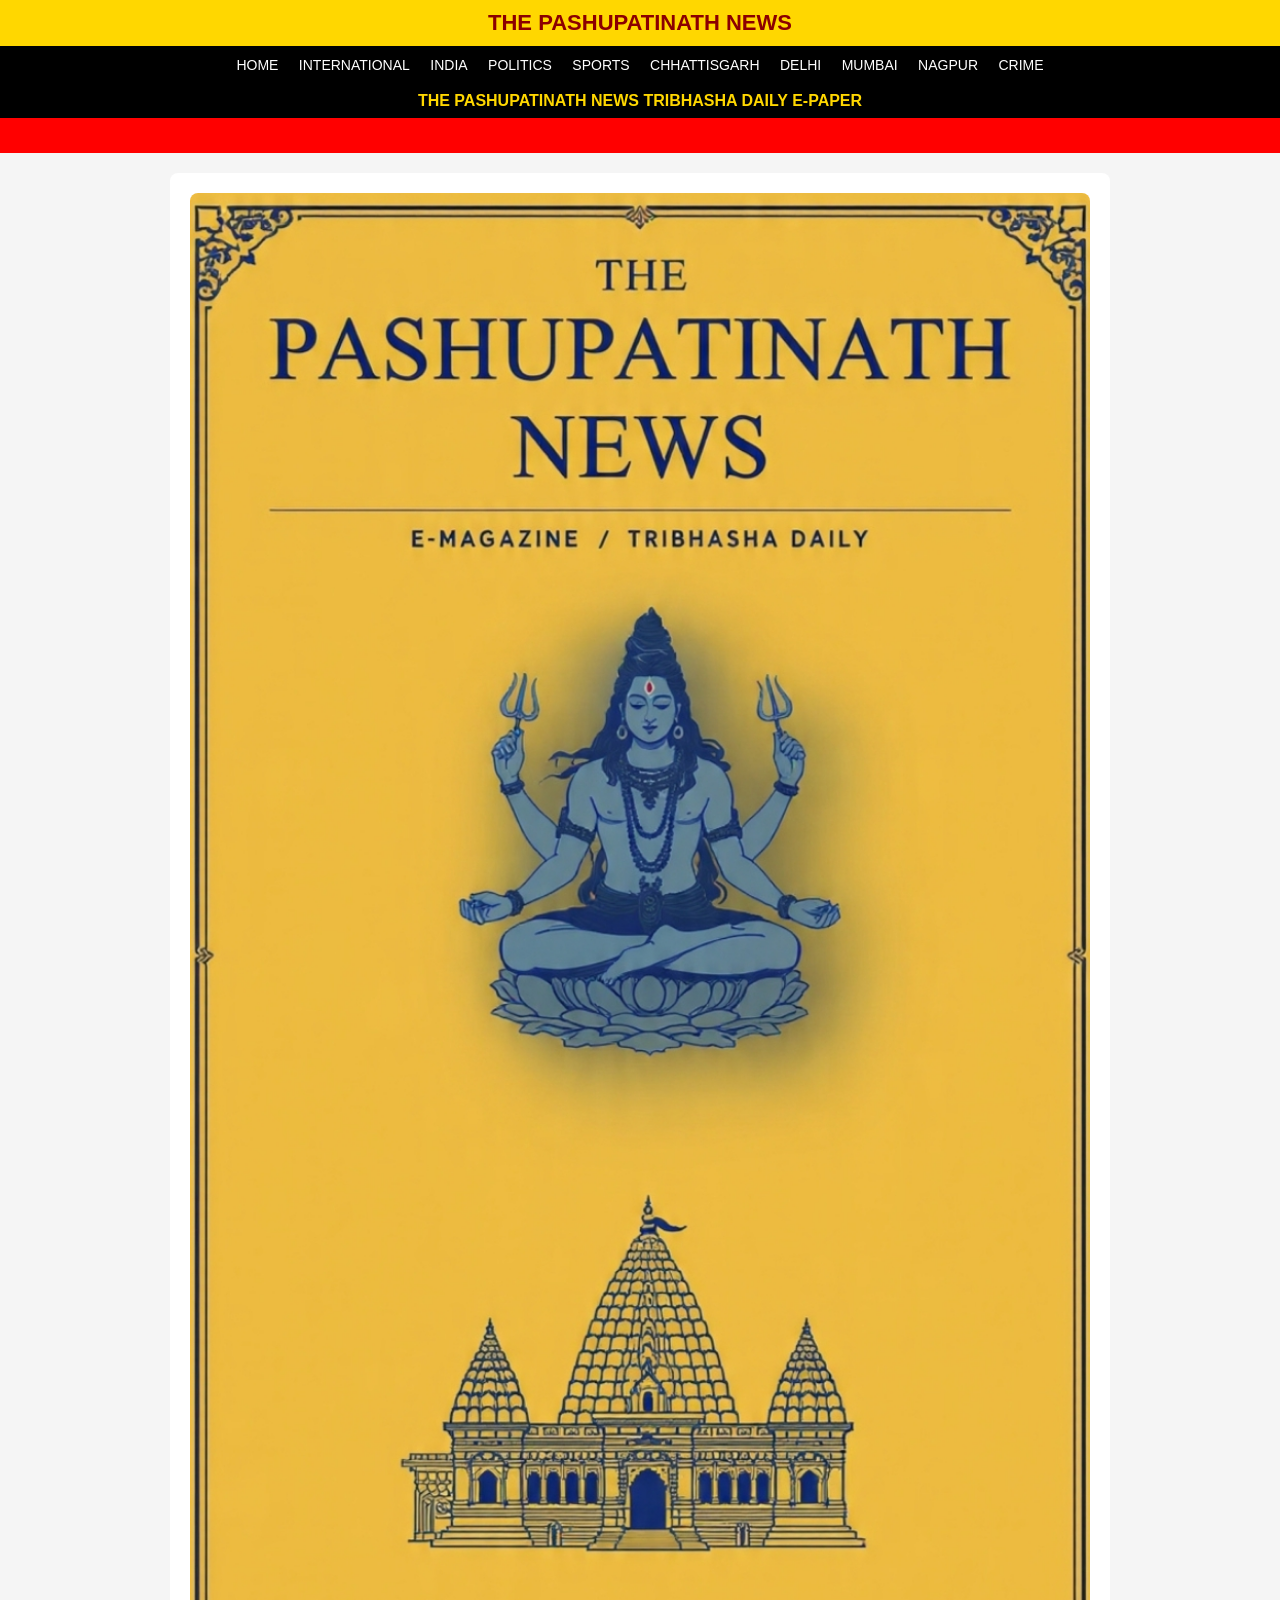
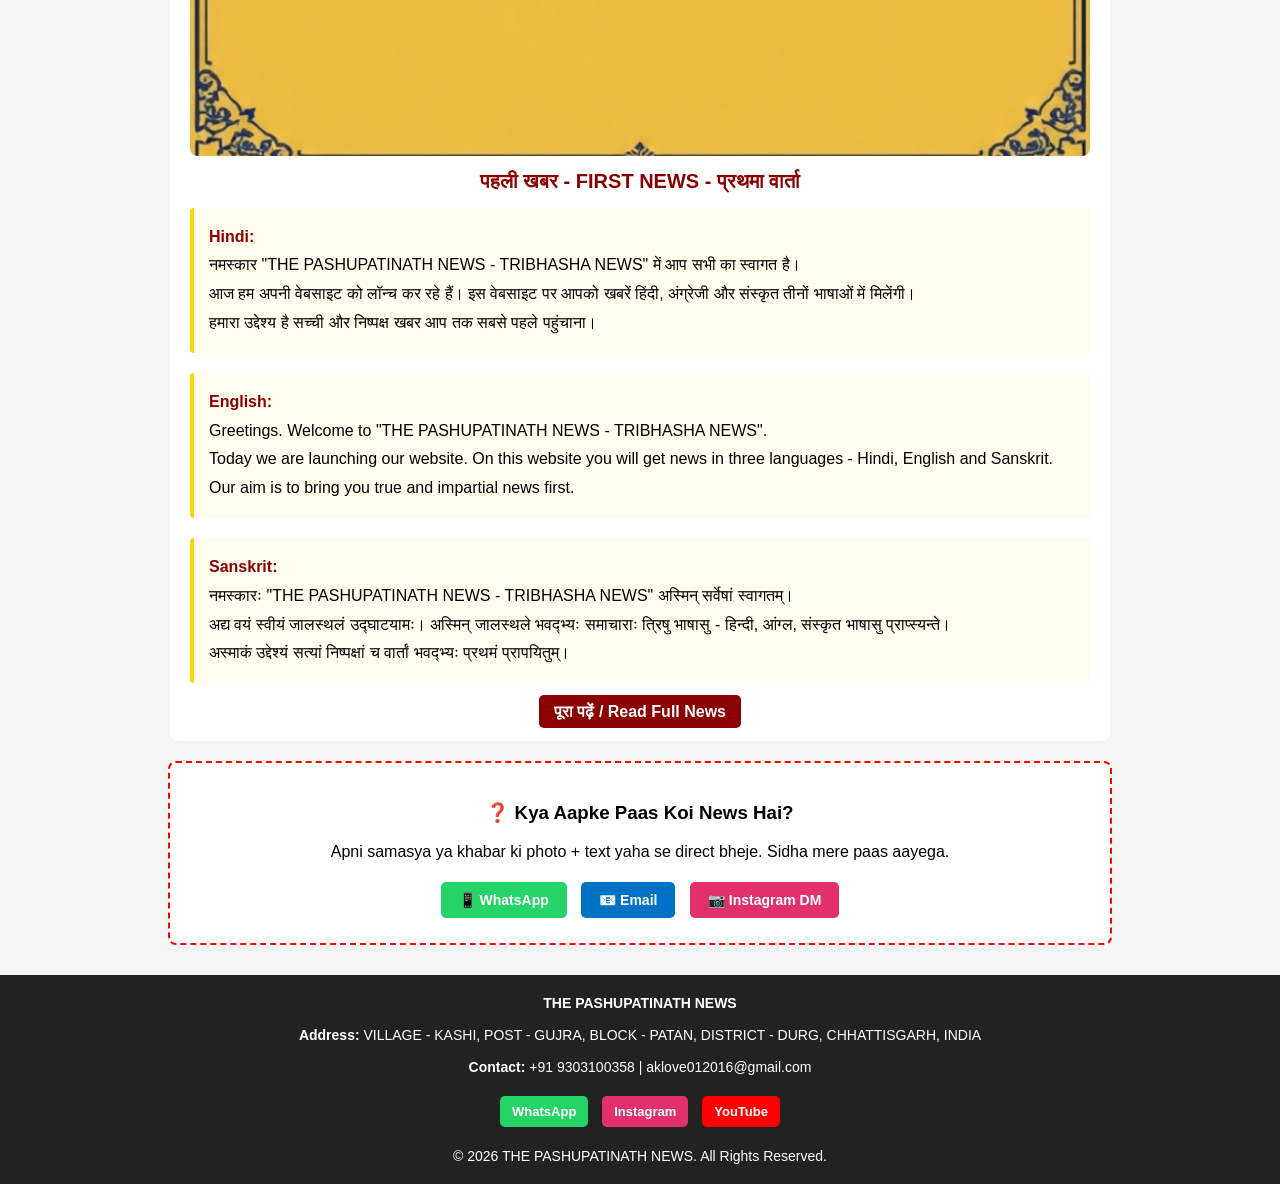
==== commit f96cf3c9: "Add sliding breaking ticker to index.html" ====
--- a/index.html
+++ b/index.html
@@ -10,9 +10,17 @@
     nav { background:#000; padding:10px; text-align:center; }
     nav a { color:#fff; margin:0 8px; text-decoration:none; font-size:14px; }
     .epaper { background:#000; color:#FFD700; text-align:center; padding:8px; font-weight:bold; }
-    .breaking { background:red; color:#fff; text-align:center; padding:8px; font-weight:bold; }
+    
+    /* SLIDING BREAKING TICKER */
+    .breaking { background:red; color:#fff; padding:8px 0; font-weight:bold; overflow:hidden; white-space:nowrap; }
     .breaking a { color:#fff; text-decoration:none; }
     .breaking a:hover { text-decoration:underline; }
+    .ticker { display:inline-block; padding-left:100%; animation: slide 25s linear infinite; }
+    @keyframes slide {
+      0% { transform: translateX(0); }
+      100% { transform: translateX(-100%); }
+    }
+
     .container { max-width:900px; margin:20px auto; background:#fff; padding:20px; border-radius:8px; }
     .main-news img { width:100%; border-radius:8px; }
     .news-title { text-align:center; color:#8B0000; margin-top:10px; font-size:20px; font-weight:bold; }
@@ -39,7 +47,17 @@
 </nav>
 
 <div class="epaper">THE PASHUPATINATH NEWS TRIBHASHA DAILY E-PAPER</div>
-<div class="breaking"><a href="news1.html">🔥 Breaking Headline: वेबसाइट लॉन्च - Click to Read Full News</a></div>
+
+<!-- SLIDING BREAKING TICKER - 3 BHASHA -->
+<div class="breaking">
+  <div class="ticker">
+    <a href="news1.html">
+      🔥 Hindi: वेबसाइट लॉन्च - द पशुपतिनाथ न्यूज राष्ट्र एवं सच के प्रति समर्पित | 
+      English: Website Launched - THE PASHUPATINATH NEWS Committed to Nation and Truth | 
+      Sanskrit: जालस्थलस्य उद्घाटनम् - द पशुपतिनाथ न्यूज राष्ट्राय सत्याय च समर्पिता
+    </a>
+  </div>
+</div>
 
 <div class="container">
   <div class="main-news">
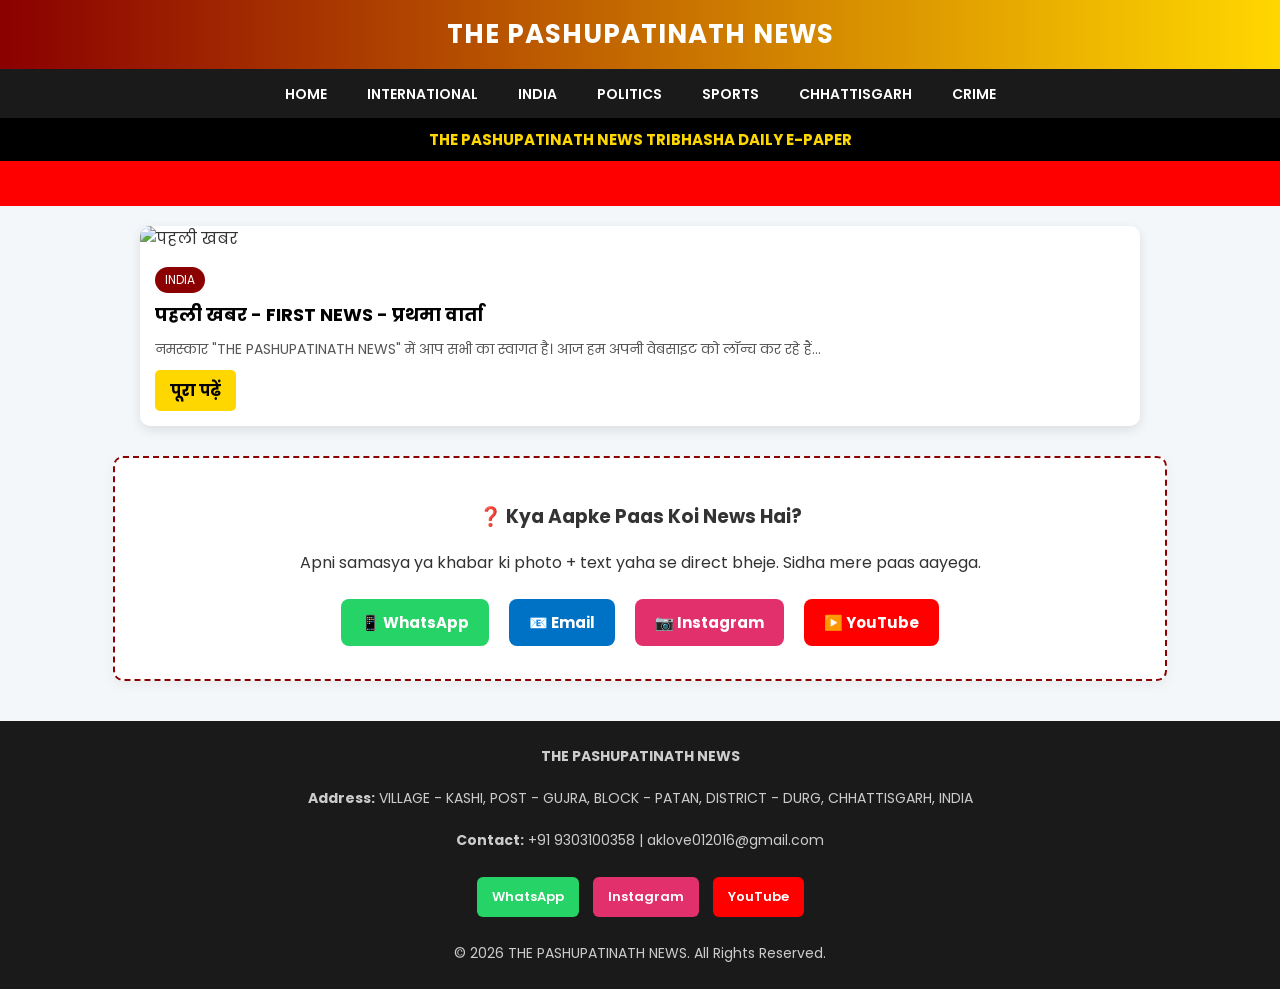
==== commit 03d51d96: "Update index.html" ====
--- a/index.html
+++ b/index.html
@@ -1,54 +1,69 @@
 <!DOCTYPE html>
 <html lang="hi">
 <head>
-  <meta charset="UTF-8">
-  <meta name="viewport" content="width=device-width, initial-scale=1.0">
-  <title>THE PASHUPATINATH NEWS - TRIBHASHA NEWS</title>
-  <style>
-    body { font-family: Arial, sans-serif; margin:0; padding:0; background:#f5f5f5; }
-    header { background:#FFD700; padding:10px; text-align:center; color:#8B0000; font-weight:bold; font-size:22px; }
-    nav { background:#000; padding:10px; text-align:center; }
-    nav a { color:#fff; margin:0 8px; text-decoration:none; font-size:14px; }
-    .epaper { background:#000; color:#FFD700; text-align:center; padding:8px; font-weight:bold; }
+<meta charset="UTF-8">
+<meta name="viewport" content="width=device-width, initial-scale=1.0">
+<title>THE PASHUPATINATH NEWS - TRIBHASHA NEWS</title>
+
+<meta property="og:title" content="THE PASHUPATINATH NEWS - TRIBHASHA NEWS">
+<meta property="og:description" content="Hindi, English, Sanskrit me Breaking News">
+<meta property="og:image" content="https://pashupatinath-news.github.io/thepashupatinathnews/news1.jpg">
+<meta property="og:url" content="https://pashupatinath-news.github.io/thepashupatinathnews/">
+
+<style>
+    @import url('https://fonts.googleapis.com/css2?family=Poppins:wght@400;600;700&display=swap');
+    body { font-family: 'Poppins', Arial, sans-serif; margin:0; padding:0; background:#f4f7f9; color:#333; }
     
-    /* SLIDING BREAKING TICKER */
-    .breaking { background:red; color:#fff; padding:8px 0; font-weight:bold; overflow:hidden; white-space:nowrap; }
-    .breaking a { color:#fff; text-decoration:none; }
-    .breaking a:hover { text-decoration:underline; }
-    .ticker { display:inline-block; padding-left:100%; animation: slide 25s linear infinite; }
-    @keyframes slide {
-      0% { transform: translateX(0); }
-      100% { transform: translateX(-100%); }
-    }
+    header { background:linear-gradient(90deg, #8B0000, #FFD700); padding:15px; text-align:center; color:#fff; font-weight:700; font-size:26px; letter-spacing:1px; }
+    
+    nav { background:#1a1a1a; padding:12px; text-align:center; position:sticky; top:0; z-index:999; }
+    nav a { color:#fff; margin:0 10px; text-decoration:none; font-size:14px; font-weight:600; padding:5px 8px; border-radius:4px; transition:0.3s; }
+    nav a:hover { background:#FFD700; color:#000; }
 
-    .container { max-width:900px; margin:20px auto; background:#fff; padding:20px; border-radius:8px; }
-    .main-news img { width:100%; border-radius:8px; }
-    .news-title { text-align:center; color:#8B0000; margin-top:10px; font-size:20px; font-weight:bold; }
-    .news-content { margin-top:15px; line-height:1.8; }
-    .lang { margin-bottom:20px; padding:15px; border-left:4px solid #FFD700; background:#fffdf0; border-radius:4px; }
-    .lang b { color:#8B0000; font-size:16px; }
-    .read-more { text-align:center; margin-top:15px; }
-    .read-more a { background:#8B0000; color:#fff; padding:8px 15px; border-radius:5px; text-decoration:none; font-weight:bold; }
-    .contact-box { background:#fff; max-width:900px; margin:20px auto; padding:20px; border:2px dashed red; border-radius:8px; text-align:center; }
-    .contact-btns a { display:inline-block; margin:5px; padding:10px 18px; border-radius:5px; color:#fff; text-decoration:none; font-weight:bold; font-size:14px; }
+    .epaper { background:#000; color:#FFD700; text-align:center; padding:10px; font-weight:700; font-size:15px; }
+
+    .breaking { background:red; color:#fff; padding:10px 0; font-weight:700; overflow:hidden; white-space:nowrap; }
+    .ticker { display:inline-block; padding-left:100%; animation: slide 30s linear infinite; }
+    @keyframes slide { 0% { transform: translateX(0); } 100% { transform: translateX(-100%); } }
+
+    .container { max-width:1000px; margin:20px auto; padding:0 15px; }
+    
+    .news-grid { display:grid; grid-template-columns: repeat(auto-fit, minmax(300px, 1fr)); gap:20px; }
+    .news-card { background:#fff; border-radius:10px; box-shadow:0 4px 12px rgba(0,0,0,0.1); overflow:hidden; transition:0.3s; }
+    .news-card:hover { transform:translateY(-5px); box-shadow:0 8px 20px rgba(0,0,0,0.15); }
+    .news-card img { width:100%; height:200px; object-fit:cover; }
+    .card-content { padding:15px; }
+    .category-tag { background:#8B0000; color:#fff; padding:4px 10px; font-size:12px; border-radius:20px; display:inline-block; margin-bottom:8px; text-decoration:none; }
+    .news-title { font-size:18px; font-weight:700; color:#000; margin-bottom:10px; }
+    .news-title a { text-decoration:none; color:#000; }
+    .news-excerpt { font-size:14px; line-height:1.6; color:#555; }
+    .read-btn { display:inline-block; margin-top:10px; background:#FFD700; color:#000; padding:8px 15px; border-radius:5px; text-decoration:none; font-weight:700; }
+
+    .contact-box { background:#fff; max-width:1000px; margin:30px auto; padding:25px; border:2px dashed #8B0000; border-radius:10px; text-align:center; box-shadow:0 4px 12px rgba(0,0,0,0.05); }
+    .contact-btns a { display:inline-block; margin:8px; padding:12px 20px; border-radius:8px; color:#fff; text-decoration:none; font-weight:700; font-size:15px; transition:0.3s; }
+    .contact-btns a:hover { opacity:0.8; }
     .whatsapp { background:#25D366; } .email { background:#0072C6; } .insta { background:#E1306C; } .youtube { background:#FF0000; }
-    footer { background:#222; color:#fff; text-align:center; padding:20px; margin-top:30px; font-size:14px; }
-    .social-footer a { display:inline-block; margin:5px; padding:8px 12px; border-radius:5px; color:#fff; text-decoration:none; font-size:13px; font-weight:bold; }
-  </style>
+
+    footer { background:#1a1a1a; color:#ccc; text-align:center; padding:25px; margin-top:40px; font-size:14px; }
+    .social-footer a { display:inline-block; margin:5px; padding:10px 15px; border-radius:6px; color:#fff; text-decoration:none; font-size:13px; font-weight:600; }
+</style>
 </head>
 <body>
 
 <header>THE PASHUPATINATH NEWS</header>
 
 <nav>
-  <a href="#">HOME</a> <a href="#">INTERNATIONAL</a> <a href="#">INDIA</a> 
-  <a href="#">POLITICS</a> <a href="#">SPORTS</a> <a href="#">CHHATTISGARH</a>
-  <a href="#">DELHI</a> <a href="#">MUMBAI</a> <a href="#">NAGPUR</a> <a href="#">CRIME</a>
+  <a href="index.html">HOME</a> 
+  <a href="category.html?cat=INTERNATIONAL">INTERNATIONAL</a> 
+  <a href="category.html?cat=INDIA">INDIA</a> 
+  <a href="category.html?cat=POLITICS">POLITICS</a> 
+  <a href="category.html?cat=SPORTS">SPORTS</a> 
+  <a href="category.html?cat=CHHATTISGARH">CHHATTISGARH</a>
+  <a href="category.html?cat=CRIME">CRIME</a>
 </nav>
 
 <div class="epaper">THE PASHUPATINATH NEWS TRIBHASHA DAILY E-PAPER</div>
 
-<!-- SLIDING BREAKING TICKER - 3 BHASHA -->
 <div class="breaking">
   <div class="ticker">
     <a href="news1.html">
@@ -60,36 +75,19 @@
 </div>
 
 <div class="container">
-  <div class="main-news">
-    <img src="news1.jpg1" alt="पहली खबर">
-    <div class="news-title">पहली खबर - FIRST NEWS - प्रथमा वार्ता</div>
+  <div class="news-grid">
     
-    <div class="news-content">
-      <div class="lang">
-        <b>Hindi:</b><br>
-        नमस्कार "THE PASHUPATINATH NEWS - TRIBHASHA NEWS" में आप सभी का स्वागत है। <br>
-        आज हम अपनी वेबसाइट को लॉन्च कर रहे हैं। इस वेबसाइट पर आपको खबरें हिंदी, अंग्रेजी और संस्कृत तीनों भाषाओं में मिलेंगी। <br>
-        हमारा उद्देश्य है सच्ची और निष्पक्ष खबर आप तक सबसे पहले पहुंचाना।
-      </div>
-
-      <div class="lang">
-        <b>English:</b><br>
-        Greetings. Welcome to "THE PASHUPATINATH NEWS - TRIBHASHA NEWS". <br>
-        Today we are launching our website. On this website you will get news in three languages - Hindi, English and Sanskrit. <br>
-        Our aim is to bring you true and impartial news first.
-      </div>
-
-      <div class="lang">
-        <b>Sanskrit:</b><br>
-        नमस्कारः "THE PASHUPATINATH NEWS - TRIBHASHA NEWS" अस्मिन् सर्वेषां स्वागतम्। <br>
-        अद्य वयं स्वीयं जालस्थलं उद्घाटयामः। अस्मिन् जालस्थले भवद्भ्यः समाचाराः त्रिषु भाषासु - हिन्दी, आंग्ल, संस्कृत भाषासु प्राप्स्यन्ते। <br>
-        अस्माकं उद्देश्यं सत्यां निष्पक्षां च वार्तां भवद्भ्यः प्रथमं प्रापयितुम्।
+    <!-- YE EK CARD HAI. AAGE CMS SE AUTO BANENGE -->
+    <div class="news-card">
+      <img src="news1.jpg" alt="पहली खबर">
+      <div class="card-content">
+        <a href="category.html?cat=INDIA" class="category-tag">INDIA</a>
+        <div class="news-title"><a href="news1.html">पहली खबर - FIRST NEWS - प्रथमा वार्ता</a></div>
+        <div class="news-excerpt">नमस्कार "THE PASHUPATINATH NEWS" में आप सभी का स्वागत है। आज हम अपनी वेबसाइट को लॉन्च कर रहे हैं...</div>
+        <a href="news1.html" class="read-btn">पूरा पढ़ें</a>
       </div>
     </div>
 
-    <div class="read-more">
-      <a href="news1.html">पूरा पढ़ें / Read Full News</a>
-    </div>
   </div>
 </div>
 
@@ -99,7 +97,8 @@
   <div class="contact-btns">
     <a href="https://wa.me/919303100358" class="whatsapp">📱 WhatsApp</a>
     <a href="mailto:aklove012016@gmail.com" class="email">📧 Email</a>
-    <a href="https://www.instagram.com/aayush_vaishnav_1?igsh=Mm8yZXpuZ2l0c2pl" class="insta">📷 Instagram DM</a>
+    <a href="https://www.instagram.com/aayush_vaishnav_1?igsh=Mm8yZXpuZ2l0c2pl" class="insta">📷 Instagram</a>
+    <a href="https://youtube.com/@newsman-view?si=_xOkvRZUi5VKEhFP" class="youtube">▶️ YouTube</a>
   </div>
 </div>
 
@@ -107,14 +106,12 @@
   <b>THE PASHUPATINATH NEWS</b><br><br>
   <b>Address:</b> VILLAGE - KASHI, POST - GUJRA, BLOCK - PATAN, DISTRICT - DURG, CHHATTISGARH, INDIA<br><br>
   <b>Contact:</b> +91 9303100358 | aklove012016@gmail.com<br><br>
-  
   <div class="social-footer">
     <a href="https://wa.me/919303100358" class="whatsapp">WhatsApp</a>
     <a href="https://www.instagram.com/aayush_vaishnav_1?igsh=Mm8yZXpuZ2l0c2pl" class="insta">Instagram</a>
     <a href="https://youtube.com/@newsman-view?si=_xOkvRZUi5VKEhFP" class="youtube">YouTube</a>
   </div>
-  <br>
-  © 2026 THE PASHUPATINATH NEWS. All Rights Reserved.
+  <br>© 2026 THE PASHUPATINATH NEWS. All Rights Reserved.
 </footer>
 
 </body>
